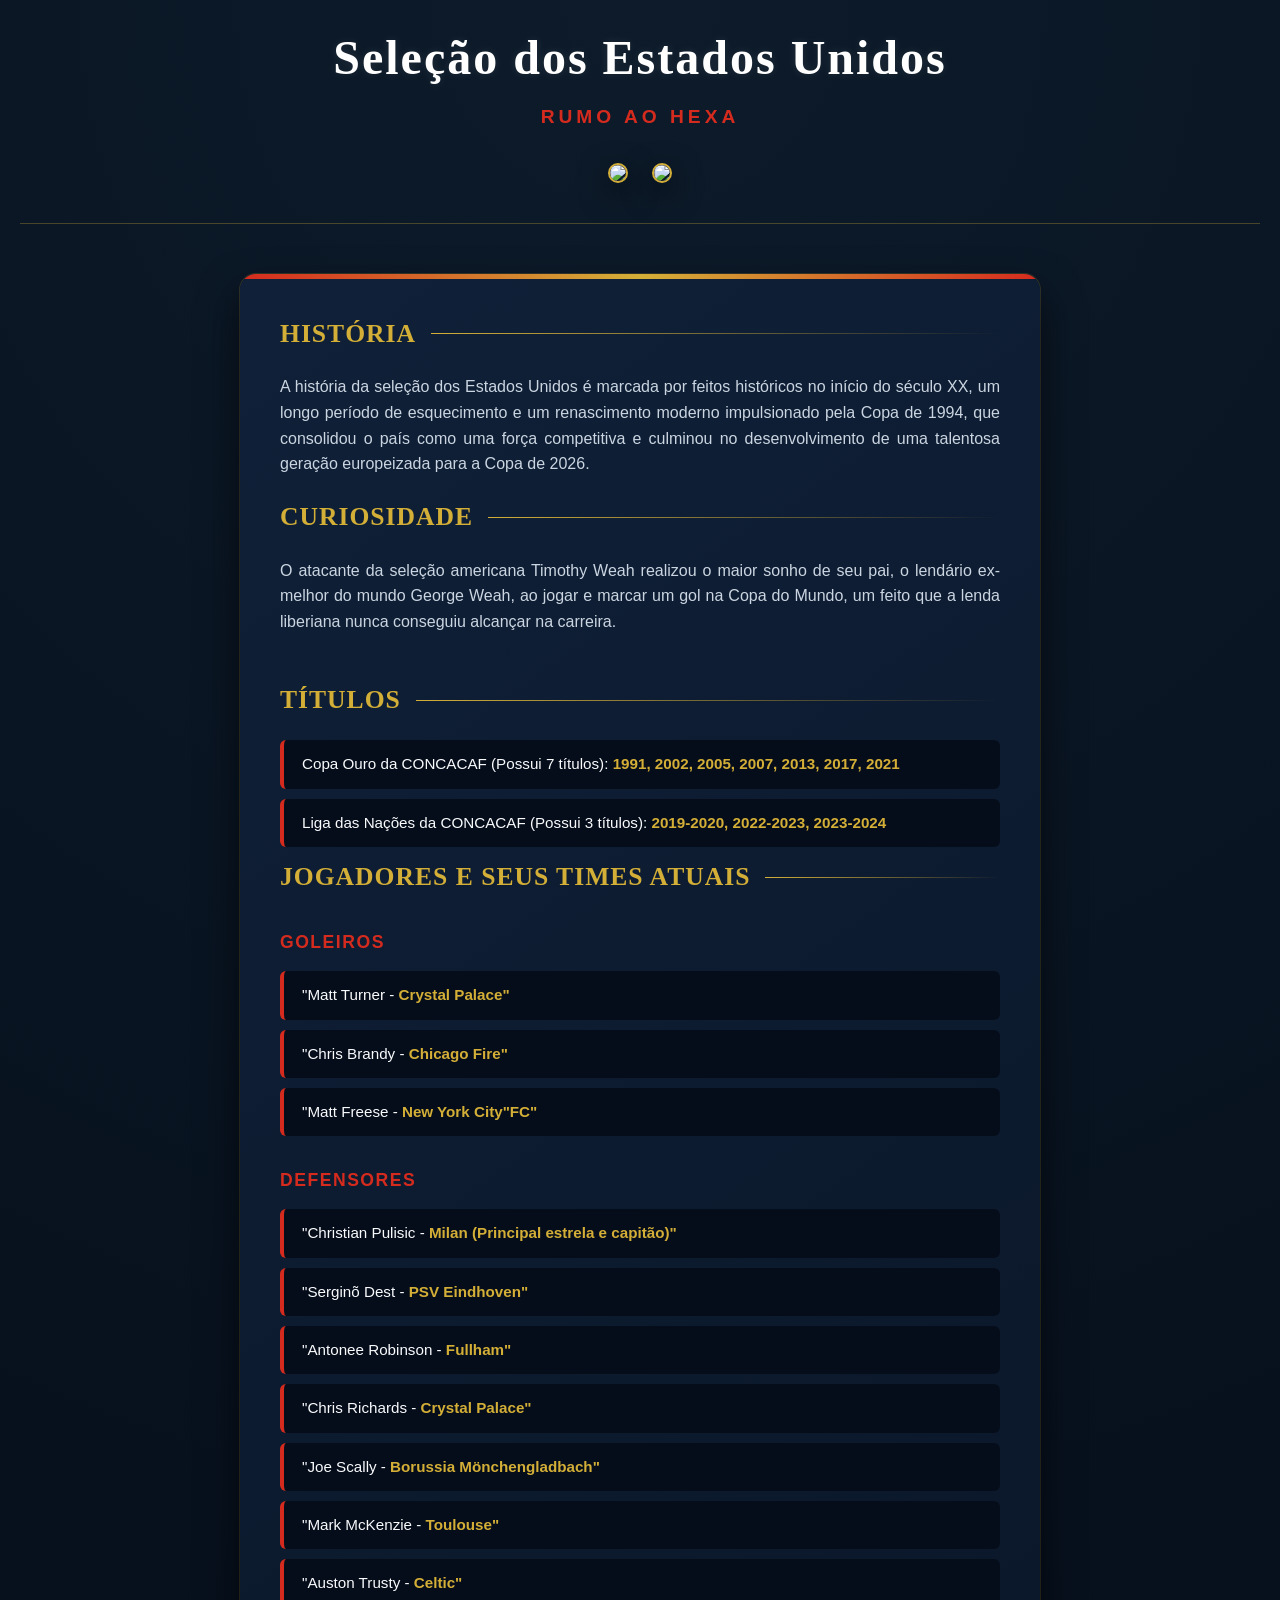
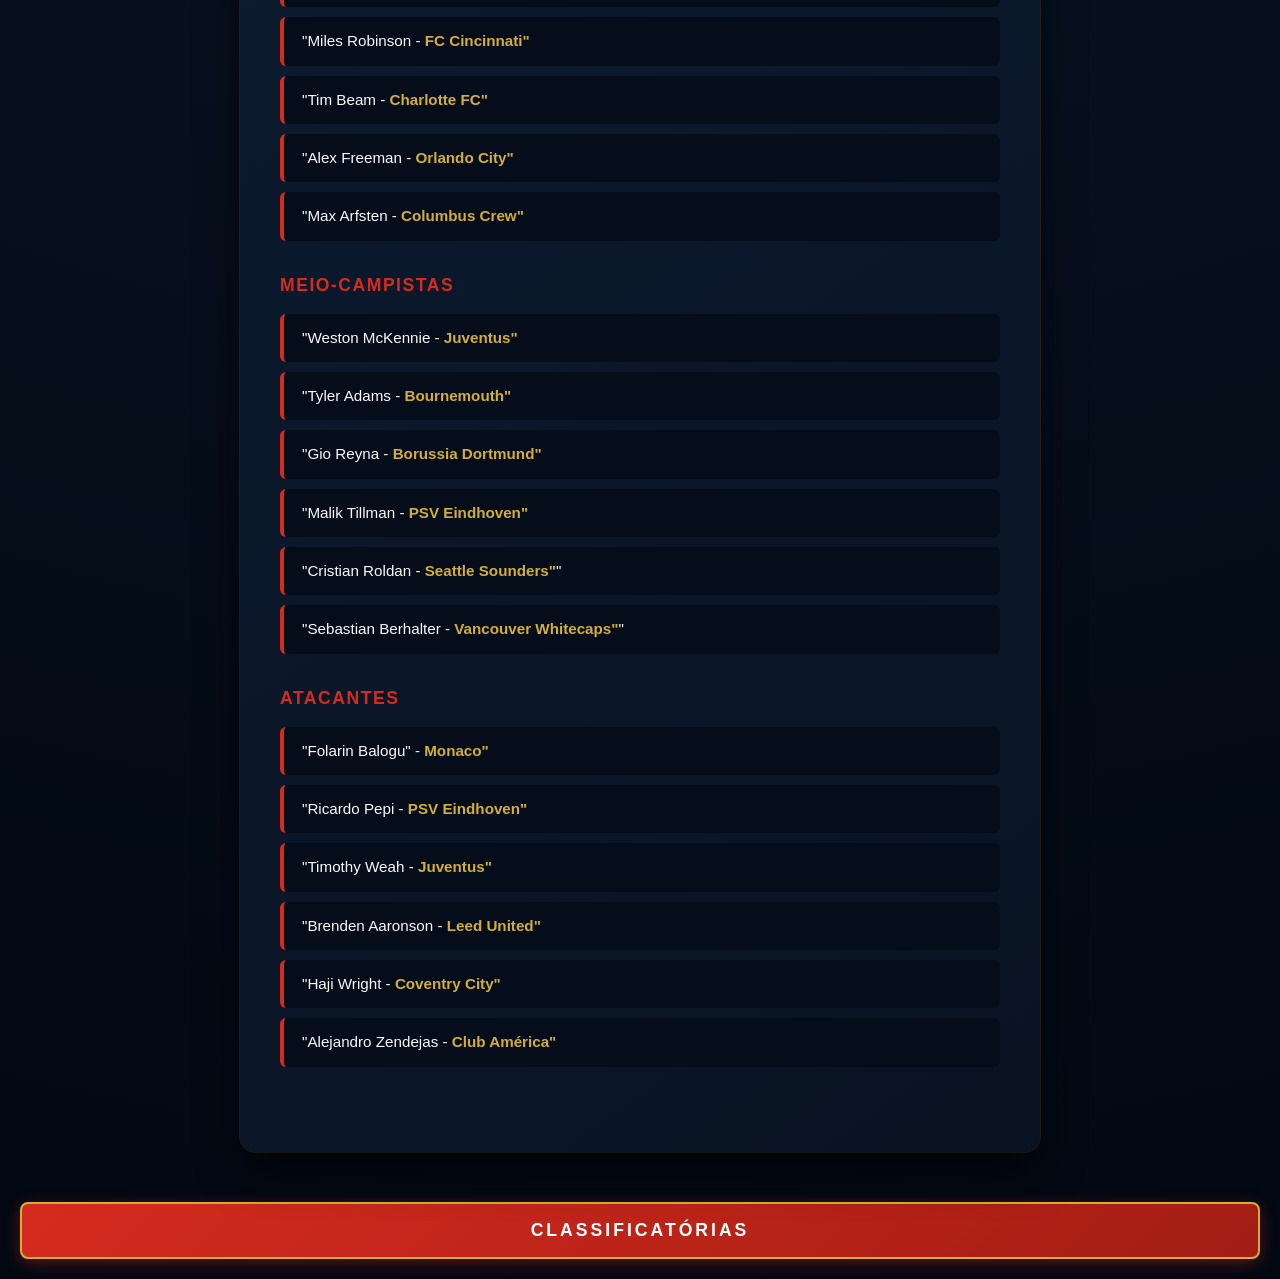
==== pages/index.html @ dd832c28 "modificado" ====
<!DOCTYPE html>
<html lang="pt-BR">
<head>
    <meta charset="UTF-8">
    <meta name="viewport" content="width=device-width, initial-scale=0">
    <title>Bem-vindo!</title>
    <link rel="stylesheet" href="../css/index.css">
</head>
<body onload="alerta()">

    <div class="cabecalho">
    <form action="./classificatórias.html"method="GET">

    <header>
    <h1 id="titulo-selecao" onmouseover="mudar_cor()" onmouseout="reseta_cor()" onclick="incentivo()">Seleção dos Estados Unidos</h1>
        <p>Rumo ao Hexa</p>
        <img src="https://jornaldacidadevalesdeminas.com/wp-content/uploads/2026/03/uSA-e1774858048441.jpg">
        <img src="https://encrypted-tbn0.gstatic.com/images?q=tbn:ANd9GcT6-ummVE83c9izjiyDGrAGOgkWJLLuzFACuZiAn2Q9Sw&s=10">
    </header>

    <main>
        <section class="informacao">
    <h2>História</h2>
        <p>A história da seleção dos Estados Unidos é marcada por feitos históricos no início do século XX, um longo período de esquecimento e um renascimento moderno impulsionado pela Copa de 1994, que consolidou o país como uma força competitiva e culminou no desenvolvimento de uma talentosa geração europeizada para a Copa de 2026.</p>
    <h2>Curiosidade</h2>
        <p id="curiosidade-selecao" ondblclick="mudar_curiosidade()">O atacante da seleção americana Timothy Weah realizou o maior sonho de seu pai, o lendário ex-melhor do mundo George Weah, ao jogar e marcar um gol na Copa do Mundo, um feito que a lenda liberiana nunca conseguiu alcançar na carreira.</p>
        </section>

    <section class="titulos">
    <h2>Títulos</h2>
    <ul>
        <li>Copa Ouro da CONCACAF (Possui 7 títulos): <strong>1991, 2002, 2005, 2007, 2013, 2017, 2021</strong></li>
        <li>Liga das Nações da CONCACAF (Possui 3 títulos): <strong>2019-2020, 2022-2023, 2023-2024</strong></li>
    </ul>

    <section class="jogadores">
    <h2>Jogadores e seus times atuais</h2>
      
    <ul>
    <h3>Goleiros</h3>
        <li>"Matt Turner - <strong>Crystal Palace"</strong></li>
        <li>"Chris Brandy - <strong>Chicago Fire"</strong></li>
        <li>"Matt Freese -  <strong>New York City"FC"</strong></li>
    <h3>Defensores</h3>
        <li>"Christian Pulisic - <strong>Milan (Principal estrela e capitão)"</strong></li>
        <li>"Serginõ Dest - <strong>PSV Eindhoven"</strong></li>
        <li>"Antonee Robinson - <strong>Fullham"</strong></li>
        <li>"Chris Richards - <strong>Crystal Palace"</strong></li>
        <li>"Joe Scally - <strong>Borussia Mönchengladbach"</strong></li>
        <li>"Mark McKenzie - <strong>Toulouse"</strong></li>
        <li>"Auston Trusty - <strong>Celtic"</strong></li>
        <li>"Miles Robinson - <strong>FC Cincinnati"</strong></li>
        <li>"Tim Beam - <strong>Charlotte FC"</strong></li>
        <li>"Alex Freeman - <strong>Orlando City"</strong></li>
        <li>"Max Arfsten - <strong>Columbus Crew"</strong></li>
    <h3>Meio-campistas</h3>
        <li>"Weston McKennie - <strong>Juventus"</strong></li>
        <li>"Tyler Adams - <strong>Bournemouth"</strong></li>
        <li>"Gio Reyna - <strong>Borussia Dortmund"</strong></li>
        <li>"Malik Tillman - <strong>PSV Eindhoven"</strong></li>
        <li>"Cristian Roldan - <strong>Seattle Sounders"</strong>"</li>
        <li>"Sebastian Berhalter - <strong>Vancouver Whitecaps"</strong>"</li>
    <h3>Atacantes</h3>
         <li>"Folarin Balogu" - <strong>Monaco"</strong></li>
         <li>"Ricardo Pepi - <strong>PSV Eindhoven"</strong></li>
         <li>"Timothy Weah - <strong>Juventus"</strong></li>
         <li>"Brenden Aaronson - <strong>Leed United"</strong></li>
         <li>"Haji Wright - <strong>Coventry City"</strong></li>
         <li>"Alejandro Zendejas - <strong>Club América"</strong></li>
    </ul>
</section>
</main>
</div>

    <button id="enviar" type="submit">Classificatórias</button>

</body>
</html>
---- css/index.css ----
* {
    margin: 0;
    padding: 0;
    box-sizing: border-box;
}

body {
    background: radial-gradient(circle at top, #0d1b2a 0%, #020813 100%);
    color: #f8fafc;
    font-family: 'Poppins', sans-serif;
    line-height: 1.6;
    padding: 20px;
}

.cadastro, .tabela, .resultado, main {
    max-width: 800px;
    margin: 50px auto;
    background: linear-gradient(145deg, #0f2038, #091322);
    padding: 40px;
    border-radius: 16px;
    box-shadow: 0 20px 40px rgba(0, 0, 0, 0.6), 
                0 0 0 1px rgba(212, 175, 55, 0.2);
    position: relative;
    overflow: hidden;
}

.cadastro::before, .tabela::before, .resultado::before, main::before {
    content: '';
    position: absolute;
    top: 0;
    left: 0;
    width: 100%;
    height: 5px;
    background: linear-gradient(90deg, #d52b1e 0%, #d4af37 50%, #d52b1e 100%);
}

.cadastro div, .resultado div {
    margin-bottom: 25px;
}

.textlabel {
    display: block;
    font-weight: 600;
    margin-bottom: 10px;
    color: #d4af37;
    text-transform: uppercase;
    font-size: 0.85rem;
    letter-spacing: 2px;
}


.campotexto, select {
    width: 100%;
    padding: 14px 20px;
    border: 2px solid #1e3a5f;
    border-radius: 8px;
    font-size: 1rem;
    color: #ffffff;
    background-color: #060d1a;
    transition: all 0.3s cubic-bezier(0.25, 0.8, 0.25, 1);
}

.campotexto:focus, select:focus {
    outline: none;
    border-color: #d4af37;
    box-shadow: 0 0 15px rgba(212, 175, 55, 0.3);
    background-color: #091322;
}

select option {
    background-color: #060d1a;
    color: #ffffff;
}

button[type="submit"] {
    display: inline-block;
    width: 100%;
    padding: 16px;
    background: linear-gradient(135deg, #d52b1e 0%, #a31d14 100%);
    color: white;
    border: 2px solid #d4af37;
    border-radius: 8px;
    font-size: 1.1rem;
    font-weight: 800;
    text-transform: uppercase;
    letter-spacing: 3px;
    cursor: pointer;
    transition: all 0.3s ease;
    box-shadow: 0 4px 15px rgba(213, 43, 30, 0.4);
}

button[type="submit"]:hover {
    background: linear-gradient(135deg, #d4af37 0%, #aa841b 100%);
    color: #020813;
    border-color: #ffffff;
    box-shadow: 0 6px 20px rgba(212, 175, 55, 0.6);
    transform: translateY(-2px);
}

button[type="submit"]:active {
    transform: translateY(1px);
}

table {
    width: 100%;
    border-collapse: collapse;
    margin-top: 20px;
    overflow: hidden;
    border-radius: 10px;
    border: none !important;
}

caption {
    font-family: 'Cinzel', serif;
    font-size: 1.8rem;
    font-weight: 700;
    color: #d4af37;
    margin-bottom: 25px;
    text-align: center;
    text-transform: uppercase;
    letter-spacing: 2px;
    text-shadow: 0 2px 4px rgba(0,0,0,0.5);
}

th {
    background-color: #060d1a;
    color: #d4af37;
    text-transform: uppercase;
    font-size: 0.9rem;
    padding: 18px;
    text-align: left;
    letter-spacing: 1px;
    border-bottom: 2px solid #d4af37;
}

td {
    padding: 16px;
    border-bottom: 1px solid #1e3a5f;
    color: #e2e8f0;
    font-weight: 500;
    background-color: rgba(6, 13, 26, 0.4);
}

tr:hover td {
    background-color: rgba(30, 58, 95, 0.6);
    color: #ffffff;
}

header {
    text-align: center;
    margin-bottom: 40px;
    border-bottom: 1px solid rgba(212, 175, 55, 0.3);
    padding-bottom: 30px;
}

header h1 {
    font-family: 'Cinzel', serif;
    color: #ffffff;
    font-size: 3rem;
    font-weight: 700;
    letter-spacing: 2px;
    text-shadow: 0 0 10px rgba(255,255,255,0.1);
}

header p {
    text-align: center;
    color: #d52b1e;
    font-weight: 800;
    text-transform: uppercase;
    letter-spacing: 4px;
    font-size: 1.2rem;
    margin-top: 5px;
    margin-bottom: 20px;
}

header img {
    max-width: 45%;
    height: auto;
    object-fit: cover;
    border-radius: 12px;
    margin: 10px;
    box-shadow: 0 10px 30px rgba(0,0,0,0.7);
    border: 2px solid #d4af37;
    display: inline-block;
    vertical-align: middle;
}

section {
    margin-bottom: 45px;
}

h2 {
    font-family: 'Cinzel', serif;
    color: #d4af37;
    font-size: 1.6rem;
    text-transform: uppercase;
    margin-bottom: 20px;
    letter-spacing: 1px;
    display: flex;
    align-items: center;
}

h2::after {
    content: '';
    flex-grow: 1;
    margin-left: 15px;
    height: 1px;
    background: linear-gradient(90deg, #d4af37, transparent);
}

h3 {
    color: #d52b1e;
    margin: 30px 0 15px 0;
    font-size: 1.1rem;
    font-weight: 800;
    text-transform: uppercase;
    letter-spacing: 1.5px;
}

p {
    color: #cbd5e1;
    margin-bottom: 20px;
    text-align: justify;
    font-size: 1rem;
}

ul {
    list-style: none;
}

ul li {
    padding: 12px 18px;
    background: #060d1a;
    margin-bottom: 10px;
    border-radius: 6px;
    border-left: 4px solid #d52b1e;
    font-size: 0.95rem;
    display: flex;
    justify-content: space-between;
    transition: transform 0.2s ease;
}

ul li:hover {
    transform: translateX(5px);
    border-left-color: #d4af37;
}

ul li strong {
    color: #d4af37;
}

section:nth-of-type(2) ul li {
    display: block;
}

.resultado h1 {
    font-family: 'Cinzel', serif;
    color: #d4af37;
    text-align: center;
    font-size: 2.2rem;
    margin-bottom: 30px;
    text-shadow: 0 0 15px rgba(212, 175, 55, 0.4);
}
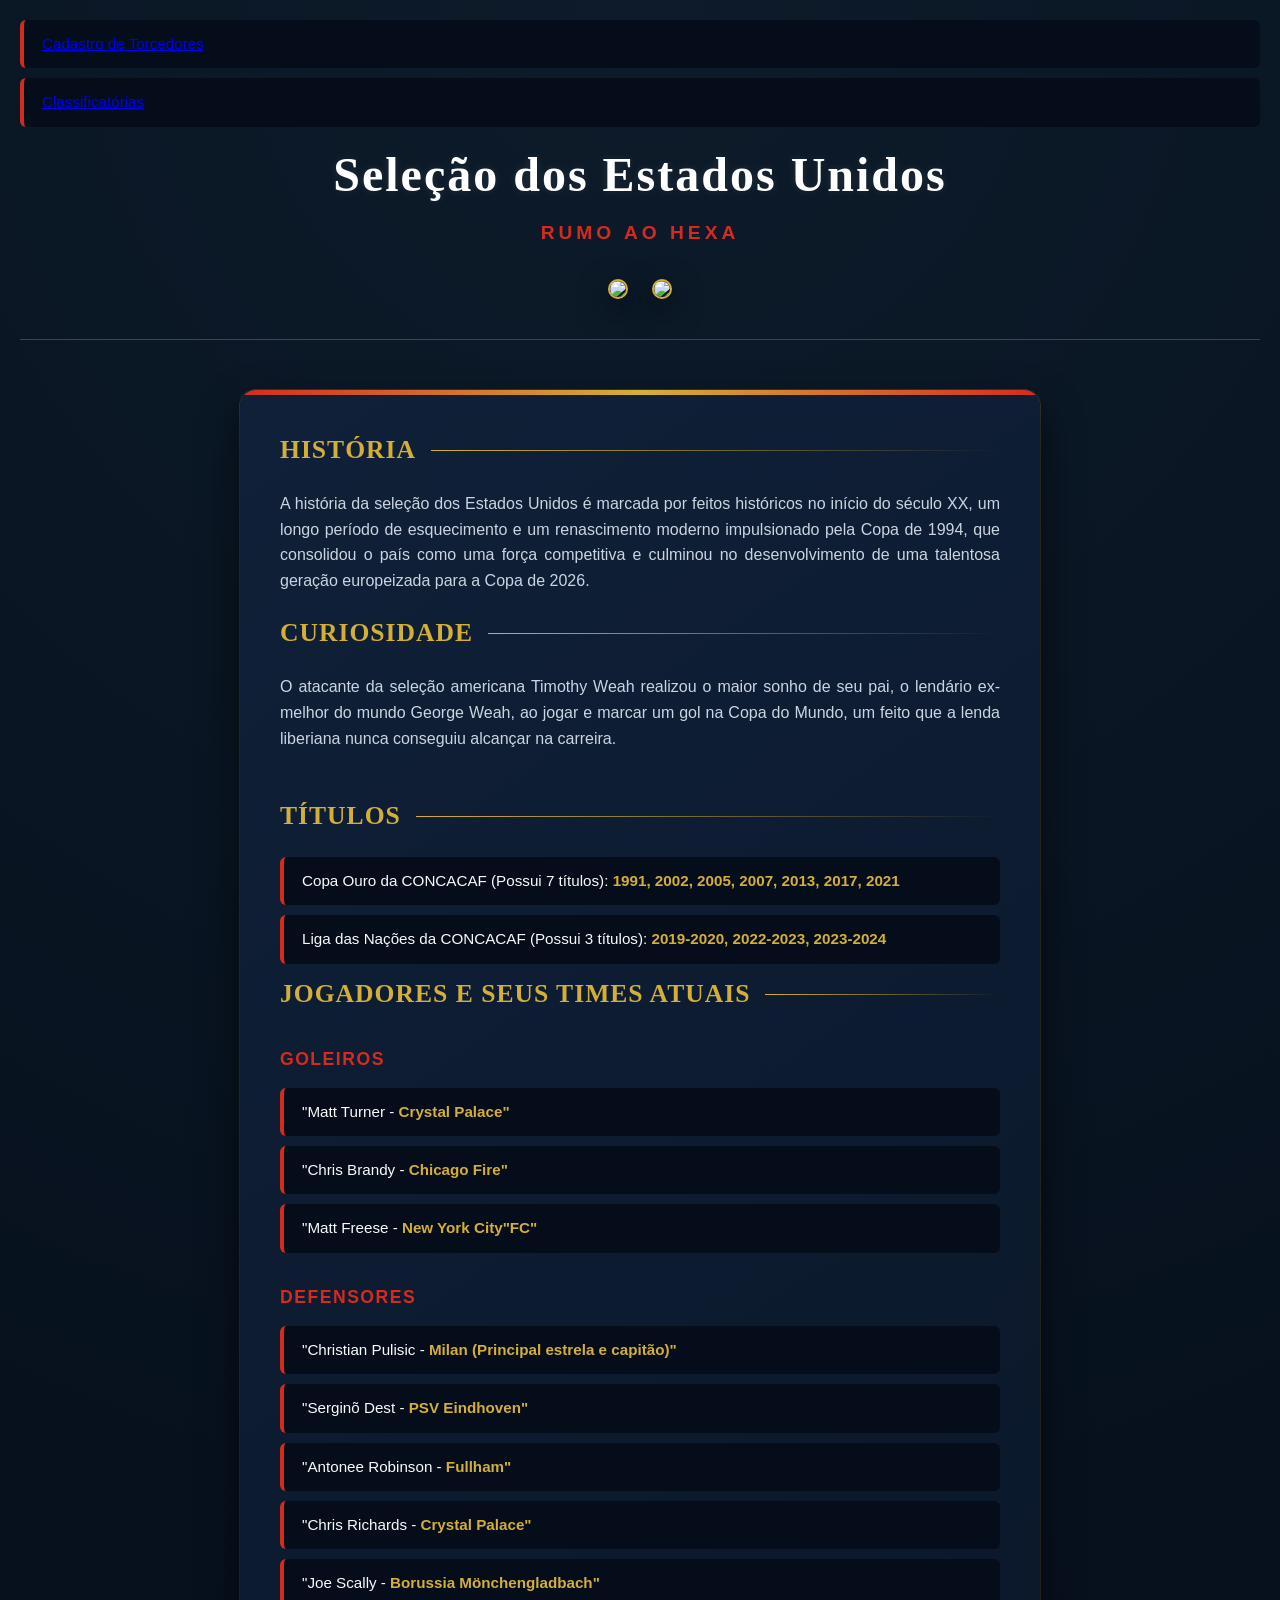
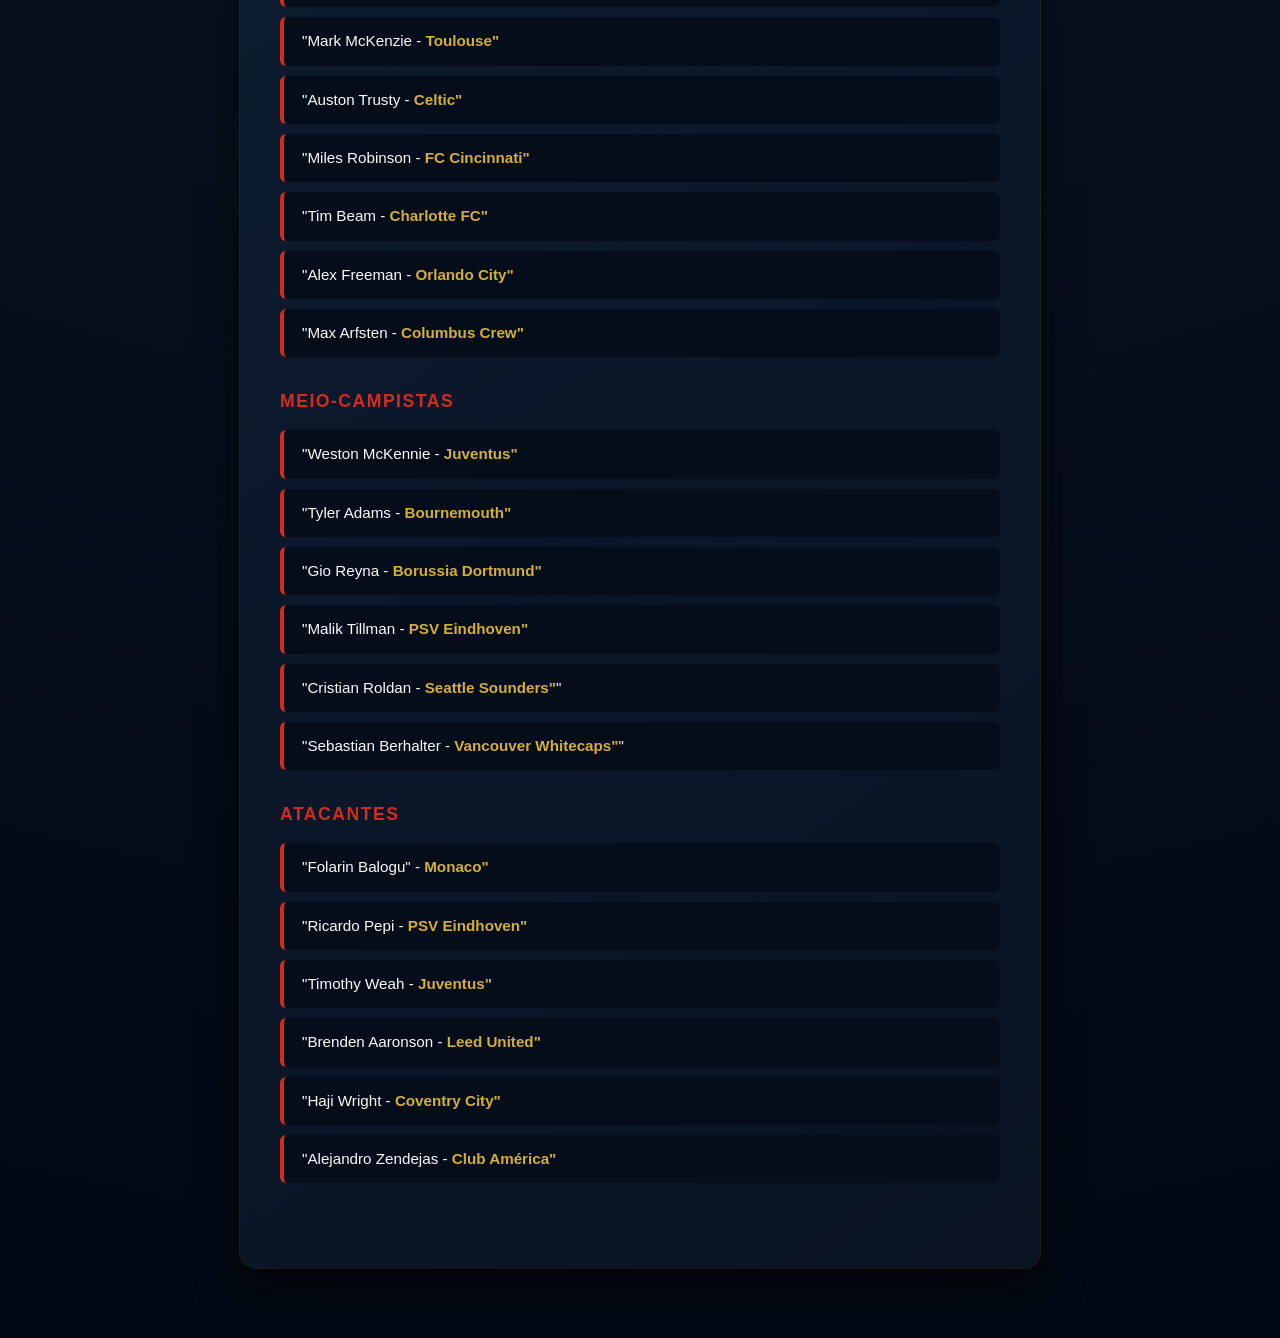
==== commit d1fc1b34: "finalizado" ====
--- a/pages/index.html
+++ b/pages/index.html
@@ -5,8 +5,16 @@
     <meta name="viewport" content="width=device-width, initial-scale=0">
     <title>Bem-vindo!</title>
     <link rel="stylesheet" href="../css/index.css">
+    <script src="../js/script.js"></script>
+
 </head>
 <body onload="alerta()">
+    <ul>
+    <div class=Menu>
+        <li><a href="./cadastro_torcedores.html">Cadastro de Torcedores</a></li>
+        <li><a href="./classificatórias.html">Classificatórias</a></li>
+    </div>
+    </ul>
 
     <div class="cabecalho">
     <form action="./classificatórias.html"method="GET">
@@ -14,8 +22,9 @@
     <header>
     <h1 id="titulo-selecao" onmouseover="mudar_cor()" onmouseout="reseta_cor()" onclick="incentivo()">Seleção dos Estados Unidos</h1>
         <p>Rumo ao Hexa</p>
-        <img src="https://jornaldacidadevalesdeminas.com/wp-content/uploads/2026/03/uSA-e1774858048441.jpg">
+        <img src="https://s2-ge.glbimg.com/w-VoUsU0PBUZPagdL2yqDb1-Dig=/0x0:1024x682/984x0/smart/filters:strip_icc()/i.s3.glbimg.com/v1/AUTH_bc8228b6673f488aa253bbcb03c80ec5/internal_photos/bs/2022/K/N/KU6BTWQSS3qqSVnqzEbw/000-32w84cd.jpg"onclick="mudarImagem(this)"onmouseover="aumentarImagem(this)" onmouseout="restaurarImagem(this)">
         <img src="https://encrypted-tbn0.gstatic.com/images?q=tbn:ANd9GcT6-ummVE83c9izjiyDGrAGOgkWJLLuzFACuZiAn2Q9Sw&s=10">
+
     </header>
 
     <main>
@@ -72,8 +81,6 @@
 </main>
 </div>
 
-    <button id="enviar" type="submit">Classificatórias</button>
-
 </body>
 </html>
 
